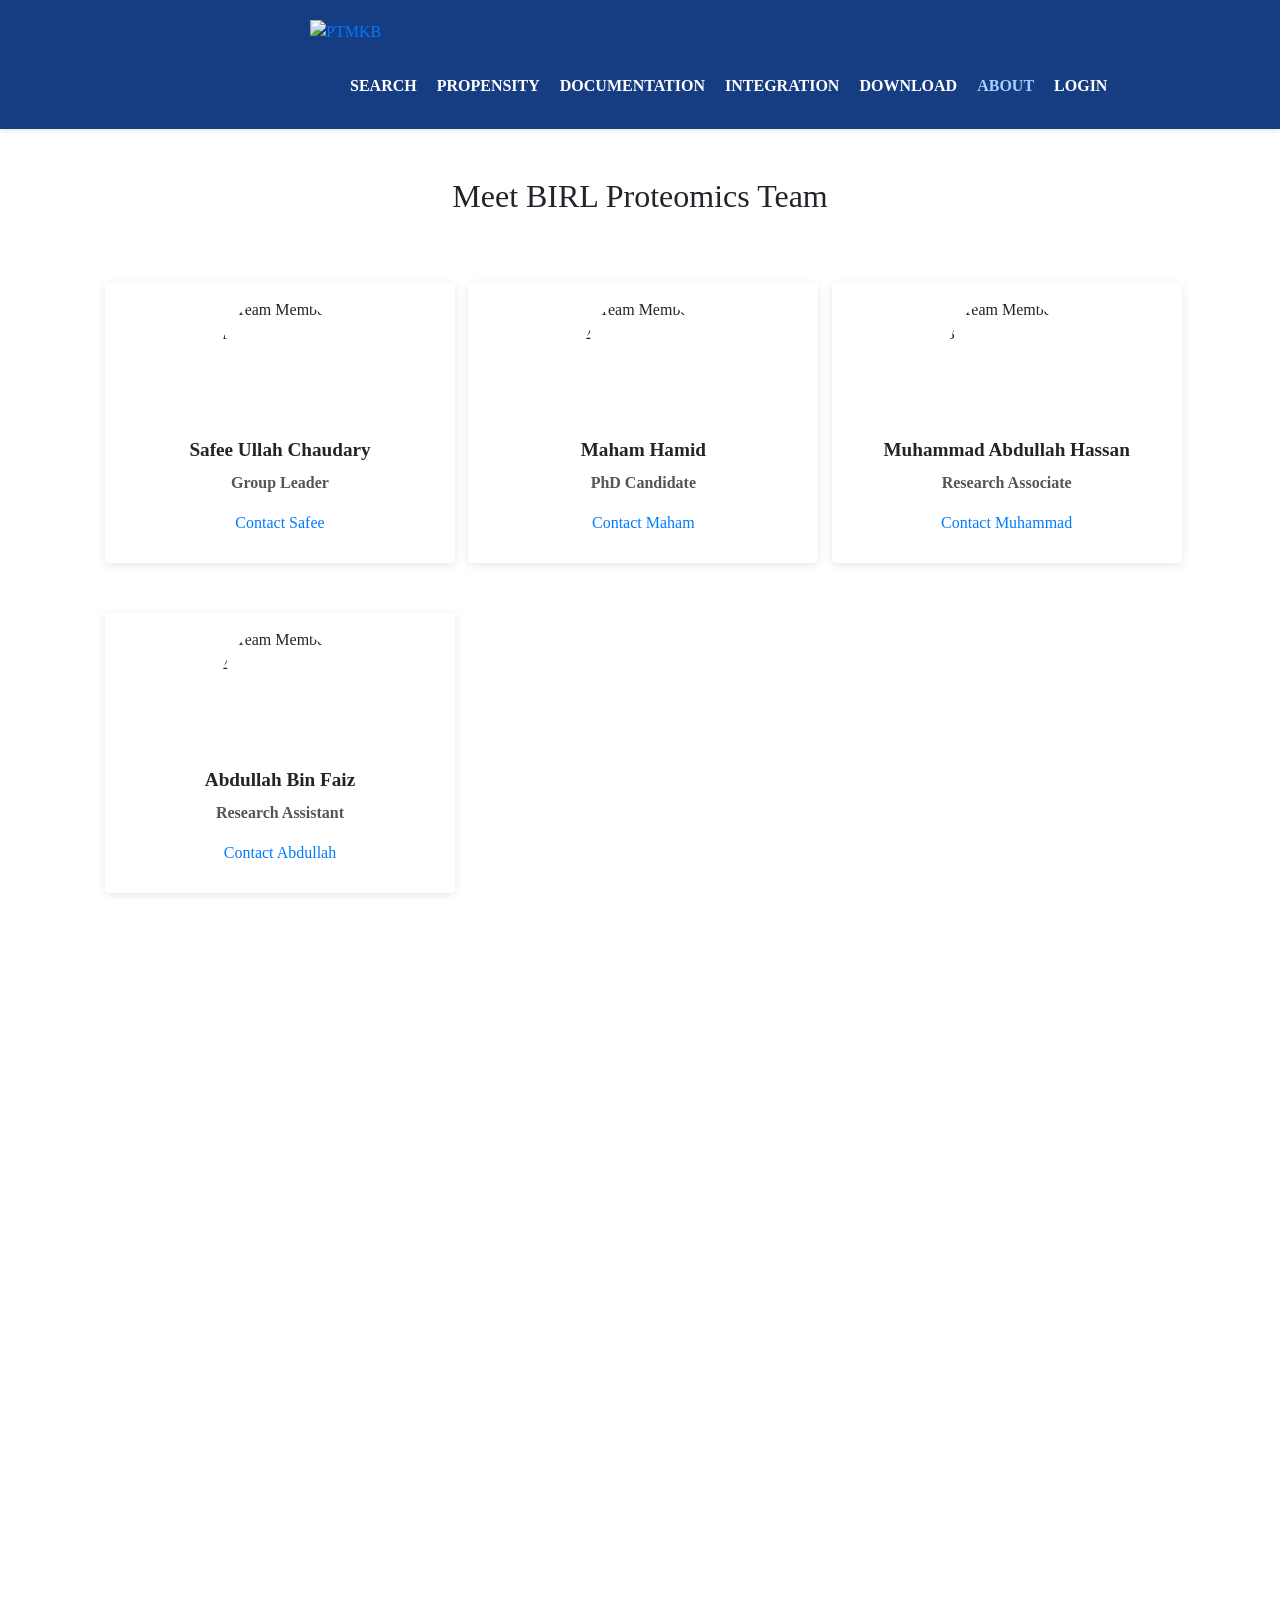
==== server/templates/about.html @ 3d9a2d9b "Final changes made" ====
<!DOCTYPE html>
<html lang="en">

<head>
    <meta charset="UTF-8">
    <meta name="viewport" content="width=device-width, initial-scale=1.0">
    <title>PTMKB - About the Team</title>
    <link rel="stylesheet" href="../static/bootstrap-min.css">
    <script src="https://cdn.jsdelivr.net/npm/marked/marked.min.js"></script>
    <script src="../static/bootstrap-min.js"></script>
    <script src="../static/popper.js" defer></script>
    <script src="../static/toggler.js" defer></script>
    <script src="../static/about.js" defer></script>
    <link rel="stylesheet" href="../static/styles.css">
</head>

<body>
    <nav class="navbar" id="navBar" style="background-color: #163c82;">
        <a href="/">
            <img src="/picture?picture=logo/ptmkb-1-alt3.png" style="width: 150px; padding: 10px 10px;" alt="PTMKB">
        </a>
        <button class="navbar-toggler" onclick="toggleNavbar()">☰</button>
        <ul class="navbar-items">
            <li><a href="/search" class="nav-link"><span class="nav-item-box">Search</span></a></li>
            <li><a href="/propensity" class="nav-link"><span class="nav-item-box">Propensity</span></a></li>
            <li><a href="/documentation" class="nav-link"><span class="nav-item-box">Documentation</span></a></li>
            <li><a href="/integration" class="nav-link"><span class="nav-item-box">Integration</span></a></li>
            <li><a href="/download" class="nav-link"><span class="nav-item-box">Download</span></a></li>
            <li><a href="/about" class="nav-link active"><span class="nav-item-box">About</span></a></li>
        </ul>
    </nav>

    <div class="container my-5">

        <!-- Team Section -->
        <section>
            <h2 class="text-center mb-5">Meet BIRL Proteomics Team</h2>
            <div class="team-container">
                <!-- Team Member 1 -->
                <div class="team-member">
                    <div class="card">
                        <img src="https://lums.edu.pk/sites/default/files/styles/faculty_image/public/faculty_images/00003846.jpg" alt="Team Member 1" class="card-img-top mx-auto">
                        <div class="card-body">
                            <h4>Safee Ullah Chaudary</h4>
                            <p><strong>Group Leader</strong></p><!--  Expertise in computational proteomics, systems biology, and public health.</p> -->
                            <a href="mailto:safeeullah@lums.edu.pk">Contact Safee</a>
                        </div>
                    </div>
                </div>
                
                <div class="team-member">
                    <div class="card">
                        <img src="https://birl.lums.edu.pk/wp-content/uploads/2024/09/Maham_Hamid_404.jpg" alt="Team Member 2" class="card-img-top mx-auto">
                        <div class="card-body">
                            <h4>Maham Hamid</h4>
                            <p><strong>PhD Candidate</strong></p>
                            <a href="mailto:21140021@lums.edu.pk">Contact Maham</a>
                        </div>
                    </div>
                </div>
                
                <div class="team-member">
                    <div class="card">
                        <img src="https://birl.lums.edu.pk/wp-content/uploads/2024/09/thumbnail_Abdullah.jpg" alt="Team Member 3" class="card-img-top mx-auto">
                        <div class="card-body">
                            <h4>Muhammad Abdullah Hassan</h4>
                            <p><strong>Research Associate</strong></p>
                            <a href="mailto:abdullahofficial82@gmail.com">Contact Muhammad</a>
                        </div>
                    </div>
                </div>
                
                <div class="team-member">
                    <div class="card">
                        <img src="https://media.licdn.com/dms/image/v2/D4D03AQFOfnjZ0E8s-Q/profile-displayphoto-shrink_800_800/profile-displayphoto-shrink_800_800/0/1670091814217?e=1752710400&v=beta&t=P4VHJ-WRVMVsbw-X8YDO7-gMkZh8NL6DI91_qU6nPQQ" alt="Team Member 2" class="card-img-top mx-auto">
                        <div class="card-body">
                            <h4>Abdullah Bin Faiz</h4>
                            <p><strong>Research Assistant</strong></p>
                            <a href="mailto:abdullah.faiz.dev@gmail.com">Contact Abdullah</a>
                        </div>
                    </div>
                </div>

            </div>
        </section>
    </div>

    <div class="container my-5">

        <!-- Publications Section -->
        <section>
            <h2 class="text-center mb-5">Publications in Proteomics</h2>
            <ul class="publication-list">
                <!-- Publication 1 -->
                <li class="publication-item">
                    <p><strong>A. A. Shami, M. T. Akhtar*, W. Mumtaz, H. Mukhtar, A. Tahir, S. Shahzad-ul Hussan*, S. U. Chaudhary, B. Muneer, H. Iftikhar, and M. Neophytou</strong>, “<a href="https://doi.org/10.3390/molecules28041763">NMR-based metabolomics: a new paradigm to unravel defense-related metabolites in insect-resistant cotton variety through different multivariate data analysis approaches</a>“, <strong>Molecules</strong>, Jan. 2023. <span class="special-issue">[I.F. 4.93]</span></p>
                </li>
                <!-- Publication 2 -->
                <li class="publication-item">
                    <p><strong>Z. Nasir, A. Sabir, H. M. Salman, M. U. Ashraf, M. F. Khalid, M. B. Khalid, Z. Khalid, A. Tahir, F. Arshad, H. G. Ejaz, S. Ashraf, S. H. Liaqat, H. Khawar, R. Hussain, M. U. Sultan, I. Afzal, S. Hamera, N. Nisar, S. Sikander, and S. U. Chaudhary*</strong>, “<a href="https://doi.org/10.1016/j.eti.2023.103040">Fingerprinting of heavy metal and microbial contamination uncovers the unprecedented scale of water pollution and its implication on human health around transboundary Hudiara drain in South Asia</a>“, <strong>Environmental Technology & Innovation</strong>, Feb. 2023. <span class="special-issue">[I.F. 7.76]</span></p>
                </li>
                <!-- Publication 3 -->
                <li class="publication-item">
                    <p><strong>M. Hamid, M. F. Khalid, S. U. Chaudhary*, and S. Khan*</strong>, “<a href="https://doi.org/10.3390/ijms232112771">The Solvation of the E. coli CheY Phosphorylation Site Mapped by XFMS</a>“, <strong>International Journal of Molecular Sciences</strong>, 23(21), 12771, Oct. 2022. <span class="special-issue">[I.F. 6.2]</span></p>
                    <p style="color:#120aff">* Paper appeared in the “Special Issue” on “Understanding Allosteric Control of Enzymatic and Cellular Activities with Integrated Computational and Experimental Approaches“</p>
                </li>
                <!-- Publication 4 -->
                <li class="publication-item">
                    <p><strong>L. Ajmal, A. Hamid, F. Raza, S. U. Chaudhary, K. Iman, S. Ajmal, H. Younas, R. Khalid, M. Iqbal, R. Tasadduq*</strong>, “<a href="https://doi.org/10.1111/eea.13179">Determination of the repellent activity of trans-anethol and tea tree oil against Aedes aegypti and their interaction with AaegOBP1</a>“, <strong>Entomologia Experimentalis et Applicata</strong>, 7 (170), Apr. 2022. <span class="special-issue">[I.F. 2.42]</span></p>
                </li>
                <!-- Publication 5 -->
                <li class="publication-item">
                    <p><strong>M. T. Akhtar*, M. Samar, A. A. Shami, M. W. Mumtaz, H. Mukhtar, A. Tahir, S. Shahzad-ul-Hussan, S. U. Chaudhary, and U. Kaka*</strong>, “<a href="https://doi.org/10.3390/molecules26154643">1H-NMR-based metabolomics: An integrated approach for the detection of adulteration in chicken, mutton, beef and donkey meats</a>”, <strong>Molecules</strong>, Vol. 26, Issue 15, 4643, Jun. 2021. <span class="special-issue">[I.F. 4.4]</span></p>
                    <p style="color:#120aff">* Paper appeared in the “Special Issue” on “NMR-based Metabolomics“.</p>
                </li>
                <!-- Corrected Publication 6 -->
                <li class="publication-item">
                    <p><strong>M. F. Khalid♰, K. Iman♰, A. Ghafoor♰, M. Saboor, A. Ali, U. Muaz, A. R. Basharat, T. Tahir, M. Abubakar, M. A. Akhter, W. Nabi, W. Vanderbauwhede, F. Ahmad, B. Wajid, S. U. Chaudhary*</strong>, “<a href="https://doi.org/10.1093/nar/gkab368">PERCEPTRON – An open-source GPU-accelerated proteoform identification pipeline for top-down proteomics</a>“, <strong>Nucleic Acids Research</strong>, 49(W1), pp 510-515, May 2021. <span class="special-issue">[I.F. 19.1]</span></p>
                </li>
                <!-- Corrected Publication 7 -->
                <li class="publication-item">
                    <p><strong>M. U. Ashraf♰, H. M. Salman♰, M. F. Khalid, M. H. F. Khan, S. Anwar, S. Afzal, I. Khan, S. U. Chaudhary*</strong>, “<a href="https://doi.org/10.1016/j.biopha.2021.111239">CRISPR-Cas13a Mediated Targeting of Hepatitis C Virus Internal-Ribosomal Entry Site (IRES) as an Effective Antiviral Strategy</a>“, <strong>Biomedicine & Pharmacotherapy</strong>, Vol. 136, No. 111239, Apr. 2021. <span class="special-issue">[I.F. 6.5]</span></p>
                </li>
                <!-- Corrected Publication 8 -->
                <li class="publication-item">
                    <p><strong>M. U. Ashraf♱, K. Iman♱, M. F. Khalid, H. M. Salman, T. Shafi, M. Rafi, N. Javaid, R. Hussain, F. Ahmad, S. Shahzad-ul-Hussan, S. Mirza, M. Shafiq, S. Afzal, M. Idrees, S. Hamera, S. Anwar, R. Qazi, S. A. Qureshi, S. U. Chaudhary*</strong>, “<a href="https://doi.org/10.1002/med.21554">Evolution of Efficacious Pan-Genotypic HCV Therapies</a>“, <strong>Medicinal Research Reviews</strong>, Vol. 39, Issue 3, pp. 1091-1136, May 2019. <span class="special-issue">[I.F. 12.94]</span></p>
                </li>
                <!-- Corrected Publication 9 -->
                <li class="publication-item">
                    <p><strong>A. R. Basharat, K. Iman, Z. Bibi, R. Hussain, H. G. Kabir, A. Shahid, M. Humayun, H. A. Hayat, M. Mustafa, M. Shoaib, Z. Ullah, S. Zarina, S. Ahmed, E. Uddin, S. Hamera,  F. Ahmad, S. U. Chaudhary*</strong>, “<a href="https://doi.org/10.1038/s41598-019-47724-1">SPECTRUM – A MATLAB Toolbox for Identifying Proteins from Top-down Proteomics Data</a>“, <strong>Scientific Reports – Nature</strong>, Vol. 9, No. 11267, Jun. 2019. <span class="special-issue">[I.F. 4.38]</span></p>
                </li>
            </ul>
        </section>
    </div>

    <footer class="footer bg-light py-3" style="padding-top: 20px;">
        <div class="container text-center">
            <p class="mb-0">This website is free and open to all users and there is no login requirement.</p>
            <p class="mb-0">Biomedical Informatics & Engineering Research Laboratory, Lahore University of Management Sciences</p>
            <p class="mb-0">DHA, Lahore, Pakistan</p>
            <p class="mb-0">+92 (42) 3560 8352</p>
            <p class="mb-0" id="footerYear"><a href="http://birl.lums.edu.pk/"></a></p>
        </div>
    </footer>
    <script>
        // Get the current year and set it to the span
        const date = new Date().getFullYear();
        document.getElementById("footerYear").innerHTML = `<a href="http://birl.lums.edu.pk/">© ${date} BIRL</a>`
    </script>
</body>

</html>
---- server/static/styles.css ----
@font-face {
    font-family: monsterrat;
    src: url('/font?font=monsterrat');
}

html, body {
    height: 100%;
    margin: 0;
    overflow-y: scroll;
}

/* Use Flexbox to lay out the body */
body {
    display: flex;
    flex-direction: column;
    min-height: 100vh;
    font-family: monsterrat;
}


/* VIEWING PROTEIN HERE */

.top-right-window {
    width: 250px;
    height: 250px;
    position: fixed;
    overflow: hidden;
}

#bottomAlphaFold {
    position: absolute;
    bottom: 0;
}

/* Style for the canvas element */
.protein-canvas {
    border: 3px solid #333;
    border-radius: 10px;
    box-shadow: 0 0 15px rgba(0, 0, 0, 0.5);
    background-color: #f5f5f5;
    max-width: 100%;
    max-height: 100%;
    display: block;
    margin: auto;
}

/* APPLYING MAIN CONTENT HERE */

/* Main content will take up all the available space between the navbar and footer */
.main-content {
    flex: 1;
    width: 1200px;
}

/* Footer Styles */
.footer {
    background-color: #f8f9fa;
    text-align: center;
    padding: 20px 0;
}

.container {
    width: 100%;
}

.suggestions-box {
    display: none;
    position: absolute;
    top: calc(100% + 5px);
    left: 0;
    width: 100%;
    background: white;
    border: 1px solid #ccc;
    border-radius: 4px;
    max-height: 150px;
    overflow-y: auto;
    z-index: 1000;
}
.suggestion-item {
    padding: 10px;
    cursor: pointer;
}
.suggestion-item:hover {
    background-color: #007bff;
    color: white;
}

.iframe-container {
    display: none;
    text-align: center;
    margin-top: 40px;
    width: 100%;
}

iframe {
    height: 600px;
    border: none;
    border-radius: 8px;
    box-shadow: 0 4px 10px rgba(0, 0, 0, 0.1);
}

#iFrameData {
    text-align: center;
    margin-bottom: 30px;
    font-size: 28px;
    color: #444;
    font-weight: bold;
}

.alert {
    width: 500px;
    max-width: 1050px;
    margin: 0 auto;
    border-radius: 8px;
    box-shadow: 0 2px 5px rgba(0, 0, 0, 0.1)
}

.custom-container {
    margin-top: 20px
}

/* Navbar styling */
.navbar {
    background-color: #f8f9fa;
    box-shadow: 0 2px 5px rgba(0, 0, 0, 0.1);
    padding: 10px 300px;
    display: flex;
    justify-content: space-between;
    align-items: center;
}

.navbar .logo {
    font-size: 24px;
    font-weight: bold;
    color: #333;
}

/* Navbar items container */
.navbar-items {
    display: flex;
    list-style: none;
    margin-top: 15px;
}

.navbar-items li {
    margin-left: 20px;
    margin: 0 auto;
}

.nav-link {
    text-decoration: none;
    color: #ffffff;
    font-weight: 600;
    text-transform: uppercase;
    padding: 5px 10px;
    display: inline-block;
    transition: color 0.3s ease;
    margin: 0 auto;
}

/* Hover and active link styles */
.nav-link:hover {
    color: #85c0ff;
}

.nav-link.active {
    font-weight: bold;
    color: #a8cfff;
}

.nav-link.search {
    font-weight: bold;
    color: #1a81ff;
}

.nav-link.propensity {
    font-weight: bold;
    color: #ff8b17;
}

/* Make navbar responsive */
.navbar-toggler {
    display: none;
}

/*
    This is exclusively for Nav. TABS
*/

.nav-tabs .nav-link.active {
    background-color: #ecf6ff; /* light blue, for example */
    color: #00796b;            /* darker teal text */
    border-color: #e0e8f0 #e0e8f0 #ecf6ff; /* match Bootstrap's border logic */
}

.tab-content > .tab-pane {
    background-color: #ecf6ff;
    border: 1px solid #e0e8f0;
    border-top: none;
    border-radius: 10px;
    border-top-left-radius: 0;
    border-top-right-radius: 0;
    padding: 20px;
    width: 1280px;
    margin: 0 auto;
    margin-top: -16px;
    margin-bottom: 20px;
}

/* Media queries for mobile responsiveness */
@media (max-width: 1079px) {
    .navbar-items {
        display: none;
        width: 100%;
        flex-direction: column;
        text-align: center;
        margin-top: 10px;
    }

    .navbar-items li {
        margin-left: 0;
        margin-bottom: 10px;
    }

    .navbar-toggler {
        display: block;
        background-color: #007bff;
        border: none;
        color: white;
        padding: 10px 15px;
        cursor: pointer;
    }

    .navbar-toggler.active + .navbar-items {
        display: flex;
    }
}

.btn-primary {
    transition: background-color 0.3s;
}

.btn-primary:hover {
    background-color: #004085;
}

.lds-dual-ring {
    color: #297fff;
    margin: auto; 
}
.lds-dual-ring,
.lds-dual-ring:after {
    box-sizing: border-box;
}
.lds-dual-ring {
    display: inline-block;
    width: 80px;
    height: 80px;
}
.lds-dual-ring:after {
    content: " ";
    display: block;
    width: 64px;
    height: 64px;
    margin: 8px;
    border-radius: 50%;
    border: 6.4px solid currentColor;
    border-color: currentColor transparent currentColor transparent;
    animation: lds-dual-ring 1.2s linear infinite;
}
@keyframes lds-dual-ring {
    0% {
        transform: rotate(0deg);
    }
    100% {
        transform: rotate(360deg);
    }
}

/*
    Entering some custom CSS of my own
*/

.landing-page-button {
    color: white;
    background-color: #529fec;
    border: 1px solid rgb(55, 113, 250);
    margin-left: 10px;
    transform: translateY(-5px);
    transition: background-color 0.2s ease, color 0.2s ease, border 0.2s ease;
}

.landing-page-button:hover {
    color: black;
    background-color: #d4e9ff;
    border: 1px solid rgb(114, 156, 255);
}

.index-options {
    color: #d3d3d3;
    background-color: #1870c8;
    padding: 5px;
    border-radius: 4px;
    cursor: pointer;
    margin-left: 5px;
    transition: background-color 0.1s ease, color 0.1s ease;
}

.index-options:hover{
    background-color: #3a92ea;
    color: #ffffff;
    text-decoration: none;
}

.bullet-point {
    font-weight: 700;
    color: #0051a8;
    text-decoration: none;
    transition: color 0.1s linear;
}

.bullet-point:hover {
    color: #186eca;
}

.header-bar {
    position: relative;
    font-size: 32px;
    color: #333;
    font-weight: bold;
    padding-left: 20px; /* Space for the bar */
    margin: 40px 0 20px;
    text-align: left;
}

.header-bar::before {
    content: "";
    position: absolute;
    left: 0;
    top: 0;
    height: 100%;
    width: 6px;
    background-color: #1d5cf0;
    border-radius: 2px;
    transition: background-color 0.3s ease;
}

.section-lead-major {
    position: relative;
    font-size: 26px !important;
    color: #2a2a2a;
    font-weight: 700;
    padding-left: 20px;
    margin: 40px 0 20px;
    text-align: justify;
    background-color: transparent;
    line-height: 1.6;
}

.section-lead-minor {
    position: relative;
    font-size: 20px !important;
    color: #2a2a2a;
    font-weight: 400;
    padding-left: 20px;
    margin: 40px 0 20px;
    text-align: justify;
    background-color: transparent;
    line-height: 1.6;
}

.header-bar:hover::before {
    background-color: #719cff;
}

/*
    Entering for the landing page image
*/

.background-wrapper {
    position: relative;
    background-color: rgba(105, 164, 253, 0.52); /* Background color */
    width: 100%;
    padding: 120px 0;
    text-align: center;
    overflow: hidden;
}

.background-wrapper-2 {
    position: relative;
    width: 60%;
    margin: 0 auto;
    padding-bottom: 140px;
    border-radius: 5px;
    text-align: center;
    overflow: hidden;
}

.background-image {
    position: absolute;
    top: 0;
    left: 0;
    width: 100%;
    height: 100%;
    background: url('/picture?picture=icons/haemoglobin.png') center/contain no-repeat;
    opacity: 0.1; /* Image opacity */
    z-index: 1;
}
.content-layer {
    position: relative;
    z-index: 2;
}

.feature-stack {
    display: flex;
    flex-direction: column;
    gap: 20px;
    width: 100%;
    max-width: 1000px;
    margin: 0 auto;
}

.feature-bar-link {
    text-decoration: none;
    color: inherit;
    display: block;
}

.feature-bar {
    display: flex;
    align-items: center;
    background-color: #d8ecff;
    border-radius: 6px;
    padding: 20px;
    box-shadow: 0 2px 5px rgba(0, 0, 0, 0.05);
    transition: background-color 0.3s ease;
    width: 100%;
    text-decoration: none;
}

.feature-bar:hover {
    background-color: #bee0ff;
    text-decoration: none;
}

.feature-bar-icon {
    width: 50px;
    height: 50px;
    flex-shrink: 0;
    margin-right: 20px;
}

.feature-bar-text {
    font-family: 'Montserrat', sans-serif;
    font-size: 16px;
    color: #333;
    line-height: 1.5;
    text-align: center;
    width: 100%;
}

.feature-bar-text:hover {
    text-decoration: none;
}

/*
    Going to use this to display general protein information here
*/

/* Specific styles for the custom table container */
.protein-info-container {
    background-color: #e5e5e5;
    padding: 30px;
    border-radius: 10px;
    box-shadow: 0 4px 12px rgba(0, 0, 0, 0.1);
    max-width: 1280px;
    margin: 0 auto;
    overflow-x: auto;
    position: relative;
}

/* New window styling for the top-right corner */
.protein-info-container .top-right-window {
    position: absolute;
    top: 20px;
    right: 20px;
    background-color: #fff;
    padding: 15px;
    border-radius: 8px;
    box-shadow: 0 2px 10px rgba(0, 0, 0, 0.1);
    width: 300px;
    max-height: 300px;
    overflow-y: auto;
    z-index: 10;
}

/* Style for the disclaimer (customized to sit below 3DStructureInfo) */
.disclaimer-text {
    text-align: center;
    font-size: 16px;
    color: rgba(0, 0, 0, 0.7);
}

/* Table Styling - Scoped to the protein-info-container */
.protein-info-container .table {
    table-layout: fixed;
    width: 100%;
    border-collapse: collapse;
    background-color: #fff;
    box-shadow: 0 2px 6px rgba(0, 0, 0, 0.1);
    border-radius: 10px;
}

/* Header Styling */
.protein-info-container .table th {
    background-color: #007bff;
    color: #fff;
    padding: 12px 16px;
    font-size: 16px;
    text-align: left;
    font-weight: bold;
    border-bottom: 2px solid #0066cc;
    text-transform: uppercase;
}

/* Table Cell Styling */
.protein-info-container .table th, .protein-info-container .table td {
    padding: 12px 16px;
    border: 1px solid #e0e0e0;
    font-size: 14px;
    color: #333;
    line-height: 1.6;
    transition: background-color 0.3s ease, transform 0.2s ease, box-shadow 0.3s ease;
}

/* Default cell background (light blue-ish) */
.protein-info-container .table td {
    background-color: #e3f2fd;
    color: #333;
    word-wrap: break-word;
    overflow-wrap: break-word;
    white-space: normal;
    text-align: left;
    white-space: pre-wrap;
}

/* Key Column */
.protein-info-container .table td.key {
    width: 200px;
    text-align: center;
    color: #444;
    border-right: 2px solid #ddd;
    background-color: #f7f7f7;
    font-weight: 700;
}

.protein-info-container .table td.value:hover {
    background-color: #b0bec5;
    color: #333;
    transform: none;
}

/* Focus State for Table Cells */
.protein-info-container .table td:focus, .protein-info-container .table th:focus {
    outline: 2px solid #007bff;
    background-color: #e1f4fd;
}

/* Alternating Row Backgrounds */
.protein-info-container .table tr:nth-child(even) {
    background-color: #f9f9f9;
}

.protein-info-container .table tr:nth-child(odd) {
    background-color: #ffffff;
}

/* Responsive Table - Stack cells vertically on smaller screens */
@media screen and (max-width: 1079px) {
    .protein-info-container .table th, .protein-info-container .table td {
        display: block;
        width: 100%;
        text-align: left;
        margin-bottom: 10px;
    }

    .protein-info-container .table td.key {
        background-color: #f7f7f7;
        font-weight: 700;
    }

    .protein-info-container .table td.value {
        margin-left: 20px; /* Add some left margin for better readability */
    }

    .top-right-window {
        visibility: hidden;
    }

    .top-right-window-disclaimer {
        visibility: hidden;
    }
}


/* PROTEIN SEQUENCE PTM STATISTICS HERE */
/* Main container styles for protein stats */
.protein-statistics-container {
    background-color: #e5e5e5;
    padding: 30px;
    border-radius: 10px;
    box-shadow: 0 4px 12px rgba(0, 0, 0, 0.1);
    max-width: 1280px;
    margin: 0 auto;
    overflow-x: auto;
    margin-bottom: 20px;
}

/*
    INCLUDING THIS HERE EXCLUSIVELY FOR STATISTICS TABLE
*/

#ptmTableSummary table {
    font-family: 'Segoe UI', Tahoma, Geneva, Verdana, sans-serif;
    background-color: rgb(148, 148, 148);
    border-radius: 8px;
    overflow: hidden;
    margin-top: 20px;
    box-shadow: 0 0 12px rgba(0, 0, 0, 0.08);
    border: solid 1px black;
}

#ptmTableSummary th,
#ptmTableSummary td {
    border: 1px solid #4c4c4c;
    padding: 12px 16px;
    text-align: center;
    vertical-align: middle;
}

#ptmTableSummary thead th {
    background-color: #3f51b5;
    color: rgb(0, 0, 0);
    font-weight: 600;
    position: sticky;
    top: 0;
    z-index: 1;
}

#ptmTableSummary tbody tr:hover {
    background-color: #4c4c4c;
}

#ptmTableSummary td {
    background-color: rgb(186, 226, 254);
    transition: background 0.2s ease-in-out;
}

#ptmTableSummary td:hover {
    background-color: #4c4c4c;
    cursor: pointer;
}

/* Heading */
.protein-statistics-container h1 {
    text-align: center;
    margin-bottom: 30px;
    font-size: 28px;
    color: #444;
    font-weight: bold;
}

/* Flexbox for rows */
.row {
    display: flex;
    flex-wrap: wrap;
    justify-content: space-between;
    gap: 20px;
}

/* Column styles */
.col {
    flex: 1 1 calc(33% - 20px);
    min-width: 250px;
    box-sizing: border-box;
}

/* Stat box styles */
.stat-box {
    background-color: #fff;
    border-radius: 10px;
    box-shadow: 0 4px 10px rgba(0, 0, 0, 0.1);
    padding: 20px;
    text-align: center;
    transition: transform 0.3s ease, box-shadow 0.3s ease;
}

/* Hover effect for stat boxes */
.stat-box:hover {
    transform: translateY(-10px);
    box-shadow: 0 10px 15px rgba(0, 0, 0, 0.2);
}

/* Icons */
.stat-box i {
    margin-bottom: 10px;
    color: #007bff;
}

/* Links within the stat box */
.stat-box a {
    text-decoration: none;
    color: inherit;
}

/* Stat title */
.stat-box h3 {
    font-size: 2rem;
    margin: 10px 0;
    color: #555;
}

/* Stat description */
.stat-box p {
    font-size: 1rem;
    color: #777;
}

/* Colors for different stat boxes */
.info {
    background-color: #e3f2fd;
    border-left: 5px solid #1e88e5;
}

.success {
    background-color: #e8f5e9;
    border-left: 5px solid #43a047;
}

.warning {
    background-color: #fff3e0;
    border-left: 5px solid #ff9800;
}

/* General hover effect for stat-boxes */
.stat-box:hover {
    background-color: #f5f5f5;
}

/* Focus state */
.stat-box a:focus {
    outline: 2px solid #007bff;
}

/* Responsive design for smaller screens */
@media (max-width: 768px) {
    .col {
        flex: 1 1 100%;
    }
}



@font-face {
    font-family: 'perfectDOSVGA';
    src: url('../data/fonts/perfect_dos_vga.ttf') format('truetype'),
        url('../data/fonts/perfect_dos_vga.woff') format('woff'),
        url('../data/fonts/perfect_dos_vga.woff2') format('woff2');
}


/* DISPLAYING THE PROTEIN SEQUENCE HERE */

.protein-sequence-container {
    background-color: #e5e5e5;
    padding: 10px;
    border-radius: 10px;
    box-shadow: 0 4px 12px rgba(0, 0, 0, 0.1);
    max-width: 1280px;
    margin: 0 auto;
    overflow-x: auto;
}

/* Container for sequence blocks */
#sequenceDisplayer {
    display: inline-block;
    flex-wrap: wrap;
    gap: 20px;
    padding: 30px;
    margin-top: 10px;
    margin-bottom: 10px;
    background: #f3f3f3; 
    border-radius: 12px;
    box-shadow: 0px 4px 15px rgba(0, 0, 0, 0.1); 
    overflow: hidden;
    flex-grow: 1;
    width: 95%;
    box-sizing: border-box;
    justify-items: left;
    justify-content: left;
    margin: 0 auto;
}

/* Each individual block of sequence */
.sequence-block {
    padding-top: 12px;
    font-size: 20px;
    font-weight: 600;
    font-family: 'Courier New', Courier, monospace;
    position: relative;
    transition: all 0.3s ease;
    display: inline-block;
    width: 150px;
    box-sizing: border-box;
    overflow: hidden;
    white-space: nowrap;
}

/* Styling for the sequence chunk */
.sequence-text {
    position: relative;
    display: inline-block;
    white-space: nowrap;
    font-weight: 400;
    text-align: center;
    color: #333;
    overflow: hidden;
    text-overflow: ellipsis;
    max-width: 100%;
    pointer-events: none;
    /* user-select: none; */
}

/* Styling for the block number */
.block-number {
    font-size: 12px;
    font-weight: bold;
    background-color: rgba(0, 0, 0, 0.1);
    padding: -2px 5px;
    border-radius: 3px;
    margin-left: 10px;
    user-select: none;
    pointer-events: none;
    position: absolute;
    top: 0; /* Align to the top */
    right: 0; /* Center horizontally */
    transform: translateX(-48%)
}

/* Prevent text overflow issues */
.sequence-text span {
    display: inline-block;
    max-width: 100%;
    text-overflow: ellipsis;
    overflow: hidden;
}

/* Container for the UniProt sequence information */
.uniprot-sequence-info {
    background-color: #f9f9f9;
    padding: 15px;
    border-radius: 8px;
    box-shadow: 0 2px 6px rgba(0, 0, 0, 0.1);
    font-family: Arial, sans-serif;
    width: 100%;
    max-width: 500px;
    margin: 20px auto;
}

/* Each information row with label and value */
.uniprot-sequence-info .info-row {
    display: flex;
    align-items: center;
    margin-bottom: 10px;
}

/* Label styling */
.uniprot-sequence-info .info-row .label {
    font-weight: bold;
    color: #333;
    flex: 1;
    text-align: left;
}

/* Value styling */
.uniprot-sequence-info .info-row .value {
    font-weight: 500;
    color: #2c3e50;
    padding-left: 8px;
}

/* Separator line */
.uniprot-sequence-info .info-row::before {
    content: '|';
    color: #aaa;
    margin-right: 8px;
    font-size: 18px;
}

/* Styling for each key-value pair to keep space */
.uniprot-sequence-info .info-row:last-child {
    margin-bottom: 0;
}

/* Responsiveness: Stack sequence blocks on smaller screens */
@media screen and (max-width: 768px) {
    #sequenceDisplayer {
        padding: 15px;
    }

    .sequence-block {
        width: 150px;
        margin-bottom: 10px;
    }

    .sequence-text {
        font-size: 16px;
    }

    .block-number {
        font-size: 10px;
    }
}

.details-panel {
    padding: 20px;
    background-color: linear-gradient(135deg, #f4f4f9 0%, #e0e0e0 100%); 
    border: 1px solid #ddd;
    border-radius: 10px;
    box-shadow: 0 4px 12px rgba(0, 0, 0, 0.1);
    margin-bottom: 40px;
    max-width: 90%;
    margin: 0 auto;
    overflow: hidden;
    position: relative;
    font-family: 'Arial', sans-serif;
}

.details-panel h2 {
    font-size: 20px;
    color: #007bff;
    font-weight: 600;
    margin-bottom: 15px;
}

.details-panel .localized-sequence {
    font-family: 'Courier New', Courier, monospace;
    max-width: 450px;
    margin: 0 auto;
    font-size: 24px;
    line-height: 1.8;
    color: #333;
    white-space: pre-wrap;
    word-wrap: break-word;
    background-color: #f4f7fa;
    border-radius: 8px;
    padding: 15px;
    border: 1px solid #e0e0e0;
    box-shadow: 0 2px 6px rgba(0, 0, 0, 0.1);
}

/* Styling for bold PTMs */
.details-panel .localized-sequence strong {
    font-weight: 700;
    color: #e64a19;
}

/* Highlighting the clicked residue */
.details-panel .localized-sequence span.clicked-residue {
    font-size: 20px;
    color: #fff;
    background-color: #007bff;
    border-radius: 50%;
    padding: 5px 8px;
    box-shadow: 0 4px 10px rgba(0, 0, 0, 0.1);
}

/* Add some space between the localized sequence and PTM info */
.details-panel .ptm-info {
    margin-top: 20px;
    font-size: 14px;
    color: #555;
}

/* Panel focus state */
.details-panel:focus {
    outline: 3px solid #007bff;
}

/* Smooth transitions for hover and focus effects */
.details-panel .localized-sequence span:hover {
    background-color: #f5f5f5;
    transition: background-color 0.3s ease;
}

/* Modify the styling for the PTM details container to prevent overflow */
.details-panel .additional-ptm-details {
    margin-top: 20px;
    padding: 15px;
    background-color: #f9f9f9;
    border-radius: 8px;
    border: 1px solid #ddd;
    box-shadow: 0 2px 6px rgba(0, 0, 0, 0.1);
    word-wrap: break-word;
    white-space: normal;
}

/* Modify the PTM entry to manage link overflow */
.details-panel .ptm-entry {
    padding: 15px;
    margin-bottom: 15px;
    background-color: #f4f7fa;
    border: 1px solid #e0e0e0;
    border-radius: 8px;
    box-shadow: 0 2px 6px rgba(0, 0, 0, 0.1);
    overflow-wrap: break-word;
    word-wrap: break-word;
}

/* Style for PTM Type label and content */
.details-panel .ptm-entry p strong {
    font-weight: bold;
    color: #007bff;
}

/* Ensure links are nicely separated and can wrap into the next line */
.details-panel .ptm-entry p {
    margin: 5px 0;
    color: #333;
    font-size: 14px;
    word-wrap: break-word;
}

/* Style for evidence identifiers (links) */
.details-panel .ptm-entry p a {
    color: #007bff;
    text-decoration: none;
    display: inline-block;
    margin-right: 10px;
    max-width: 100%;
    word-wrap: break-word;
    overflow-wrap: break-word;
}

/* Hover effect for evidence links */
.details-panel .ptm-entry p a:hover {
    text-decoration: underline;
    color: #0056b3;
}

/* Optional: Add a hover effect for the PTM entries */
.details-panel .ptm-entry:hover {
    background-color: #f1f1f1;
    cursor: default;
}

.details-panel .ptm-scores {
    background-color: #b4b4b4;
    
    border-radius: 4px;
    border: #2c3e50;
    cursor: default;
    max-width: 500px;
    margin: 0 auto;
}

#chunkDetails {
    font-size: 14px;
    line-height: 1.5;
    white-space: pre-wrap;
}

.highlightable-text {
    cursor: default; 
    font-size: inherit;
    user-select: none;
    display: inline-block;
    position: relative;
}

/* General highlighted class for styling */
.highlighted {
    background-color: #f1c40f;
    font-weight: 1000;
    color: #2c3e50;
    border-radius: 4px;
    cursor: pointer;
    transition: transform 0.2s ease, box-shadow 0.2s ease;
    pointer-events: visible;
    line-height: 1;
    margin-bottom: 5px;
}

/* Hover effect on highlighted text */
.highlighted:hover {
    color: #ffffff;
    box-shadow: 0 0 8px rgba(0, 0, 0, 0.3);
}

.custom-tooltip {
    background-color: #333;
    text-align: center;
    color: white;
    padding: 5px;
    font-size: 12px;
    border-radius: 3px;
    position: absolute;
    z-index: 10;
    white-space: nowrap;
    pointer-events: none;
    opacity: 0.8;
}

/* When the tooltip becomes visible */
.custom-tooltip.visible {
    opacity: 1;
    transform: translateY(0);
}

.tooltip:hover {
    display:block;
}

.highlightable-text:hover .tooltip {
    visibility: visible;
    opacity: 1;
}

.tooltip {
    visibility: hidden;
    width: 120px;
    background-color: black;
    color: #fff;
    text-align: center;
    border-radius: 5px;
    padding: 5px;
    position: absolute;
    z-index: 1;
    bottom: 100%;
    left: 50%;
    transform: translateX(-50%);
    opacity: 0;
    transition: opacity 0.3s;
}

.overlay-line {
    position: absolute;
    top: 0;
    left: 50%;
    margin-left: 1px;
    width: 10px;
    height: 100%;
    background-color: #ccc;
    transform: translateX(-50%);
    pointer-events: none;
}


/* THIS IS FOR FILTERING PTM STUFF */

/* Styling for each checkbox list item */
.checkbox-container li {
    display: inline-flex;
    align-items: center;
    margin-right: 10px;
    font-size: 14px;
    padding: 0;
    position: relative;
    user-select: none;
}

/* Hide the checkbox input but keep it functional */
.checkbox-container input[type="checkbox"] {
    width: 0;
    height: 0;
    margin: 0;
    opacity: 0;
    position: absolute;
    pointer-events: none;
}

/* Styling for the labels associated with checkboxes */
.checkbox-container input[type="checkbox"] + label {
    display: inline-flex;
    align-items: center;
    cursor: pointer;
    color: #333;
    background-color: #fff;
    padding: 0 10px;
    font-size: 14px;
    border-radius: 5px;
    transition: background-color 0.3s ease, border-color 0.3s ease;
    box-shadow: 0px 4px 8px rgba(0, 0, 0, 0.05);
    min-height: 16px;
}

/* Hover and checked states for the labels */
.checkbox-container input[type="checkbox"]:not(:checked) + label:hover,
.checkbox-container input[type="checkbox"]:checked + label {
    border-color: #007bff;
    background-color: #f1f1f1;
    color: #007bff;
}

/* Hover effect when checked */
.checkbox-container input[type="checkbox"]:checked + label:hover {
    background-color: #0056b3;
    border-color: #0056b3;
}

/* Styling to ensure the label behaves like a clickable checkbox */
.checkbox-container input[type="checkbox"]:checked + label {
    background-color: #007bff;
    color: white;
    border-color: #007bff;
}

/* Styling for collapsible sections (if needed) */
.accordion {
    background-color: #444;
    color: white;
    cursor: pointer;
    padding: 10px;
    width: 100%;
    text-align: center;
    border: none;
    outline: none;
    font-size: 15px;
    display: flex;
    justify-content: space-between;
    margin-bottom: 5px;
}

.panel {
    display: none;
    padding: 0 18px;
    background-color: #f1f1f1;
    margin-bottom: 10px;
}

.plus {
    font-size: 18px;
}

.accordion:hover {
    background-color: #555;
}

/* Styling for the search box */
#searchBox {
    width: 100%;
    max-width: 350px;
    padding: 12px 20px;
    margin: 0;
    border: 2px solid #ccc;
    border-radius: 8px;
    font-size: 16px;
    box-sizing: border-box;
    display: block;
    background-color: #f9f9f9;
    transition: all 0.3s ease;
}

/* Adjust hover for search box */
#searchBox:hover {
    border-color: #007bff;
}

/* Focus state for the search box */
#searchBox:focus {
    border-color: #007bff;
    outline: none;
    background-color: #fff;
}

/* PTM TABLE OVERVIEW STUFF */
.protein-ptm-overview {
    margin: 20px;
    font-family: Arial, sans-serif;
    font-size: 14px;
}

.protein-ptm-overview__table-wrapper {
    width: 100%;
    height: 600px;
    overflow-x: auto;
}

.protein-ptm-overview__table {
    width: 100%;
    border-collapse: collapse;
    text-align: center;
}

.protein-ptm-overview__table th,
.protein-ptm-overview__table td {
    padding: 8px;
    border: 1px solid #ccc;
}

.protein-ptm-overview__table th {
    background-color: #f2f2f2;
    font-weight: bold;
}

.protein-ptm-overview__table td a {
    color: #007bff;
    text-decoration: none;
}

.protein-ptm-overview__table td a:hover {
    text-decoration: underline;
}

/* EFFECTS FOR ADDITIONAL BUTTONS */
/* General Button Styling */
.additional-button {
    padding: 10px 20px;
    margin: 5px;
    font-size: 16px;
    font-weight: 500;
    border-radius: 8px;
    border: 2px solid transparent;
    background-color: #e3f2fd;
    color: black;
    cursor: pointer;
    transition: all 0.3s ease;
    display: inline-block;
    text-align: center;
    box-shadow: 0 4px 6px rgba(0, 0, 0, 0.1);
}

/* Button Hover Effect */
.additional-button:hover {
    background-color: #c2e3fa;
    box-shadow: 0 6px 12px rgba(0, 0, 0, 0.2);
}

/* Button Focus Effect */
.additional-button:focus {
    outline: none;
    box-shadow: 0 0 10px #b8e2ff;
}

/* Button Active Effect (when clicked) */
.additional-button:active {
    
    box-shadow: 0 2px 4px rgba(0, 0, 0, 0.15);
}

/*
    DOUBLE STRUCTURE DISPLAY - USE THIS IN CONJUNCTION WITH MDTRAJ
*/

/* Container for the two PDB structures */
#pdbStructures {
    display: flex;
    justify-content: center;
    align-items: center;
    gap: 20px;
    width: 100%;
    max-width: 100%;
}

#afMajor, #rcsbMajor {
    width: 100%;
    height: 100%;
    align-content: center;
    vertical-align: top;
}

/* Set the size of each PDB viewer */
#afPdbStructure, #rcsbPdbStructure {
    vertical-align: top;
    margin: 0 auto;
    border: 2px solid #000000;
    border-radius: 0px;
    width: 500px;
    height: 500px;
    position: relative;
    overflow: hidden;
}

/*
    USE THIS FOR PROPENSITY TABLES
*/

.PropensityTable {
    width: 100%;
    max-width: 1000px;
    margin: 0px auto;
    margin-top: -10px;
    margin-bottom: 20px;
    border-collapse: collapse;
    background-color: #f8f9fa;
    box-shadow: 0 4px 12px rgba(0, 0, 0, 0.1);
    border-radius: 8px;
    font-family: 'Arial', sans-serif;
    table-layout: fixed;
}

.PropensityTable th {
    padding: 12px 15px;
    text-align: center;
    color: #495057;
    font-size: 1.2rem;
    border-bottom: 2px solid #dee2e6;
}

.PropensityTable td {
    padding: 12px 15px;
    border: 1px solid #dee2e6;
}

.PropensityTable-row {
    border-bottom: 1px solid #ddd;
}

.PropensityTable-key {
    background-color: #f1f3f5;
    color: #212529;
    font-weight: 600;
    text-align: left;
    border-right: 1px solid #dee2e6;
    max-width: 200px;
    word-wrap: break-word;
}

.PropensityTable-value {
    background-color: #ffffff;
    color: #495057;
    text-align: center;
    border-right: 1px solid #dee2e6;
    max-width: 250px;
    word-wrap: break-word;
}

.PropensityTable-notes {
    background-color: #ffffff;
    color: #495057;
    text-align: left;
    max-width: 500px;
    word-wrap: break-word;
}

.PropensityTable-row:hover {
    background-color: #f1f3f5;
}

.PropensityTable-notes math {
    font-size: 1rem;
    line-height: 1.6;
}

@media (max-width: 1079px) {
    .PropensityTable {
        width: 100%;
        padding: 0 10px;
    }

    .PropensityTable-key,
    .PropensityTable-value,
    .PropensityTable-notes {
        padding: 10px 8px;
    }

    .PropensityTable th {
        font-size: 1rem;
        padding: 10px 12px;
    }
}

/*
    AND DISPLAYING THE VECTOR ITSELF
*/

#ptmVector {
    margin-left: auto;
    margin-right: auto;
    padding: 40px;
    max-width: 1000px;
    width: 100%;
    display: block;
}

#dataVector {
    width: 100%;
    border-collapse: collapse;
    text-align: center;
    margin-left: auto;
    margin-right: auto;
}

#dataVector th, #dataVector td {
    padding: 2px 4px;
    border: 1px solid #ddd;
    text-align: center;
    vertical-align: middle;
}

#dataVector th {
    background-color: #A0C4FF;
    font-size: 1rem;
    font-weight: 600;
    color: #495057;
}

#dataVector td {
    background-color: #ffffff;
    font-size: 1rem;
    color: #495057;
}

#dataVector td:hover {
    background-color: #f1f3f5;
    cursor: pointer;
}

#dataVector td[style*="background-color: rgb(242, 201, 152)"] {
    background-color: #F2C99A;
    font-weight: bold;
}

#vectorHead {
    background-color: #A0C4FF;
    color: white;
}

@media (max-width: 1079px) {
    #dataVector {
        width: 100%;
        font-size: 0.9rem;
    }

    #dataVector th, #dataVector td {
        padding: 8px 15px;
    }
}

/*
    PAGE-EXCLUSIVE STUFF
*/

#markdown {
    background-color: #f9f9f9;
    border: 1px solid #ddd;
    border-radius: 8px;
    padding: 20px;
    margin: 20px auto;
    max-width: 1280px;
    box-shadow: 0 2px 10px rgba(0, 0, 0, 0.1);
    font-family: Arial, sans-serif;
    line-height: 1.6;
    width: 70%;
}

#swagger-ui {
    margin: 20px;
    padding: 20px;
    border: 1px solid #ccc;
    background-color: #f4f4f4;
}

/* DOWNLOADS PAGE */

.custom-download {
    background-color: #f8f9fa;
    font-family: Arial, sans-serif;
    padding: 20px;
    border-radius: 10px;
    box-shadow: 0 2px 10px rgba(0, 0, 0, 0.1);
    max-width: 600px;
    margin: auto;
}

.custom-download h2 {
    color: #343a40;
    text-align: center;
    margin-bottom: 20px;
}

.custom-download .form-label {
    font-weight: bold;
    margin-bottom: 10px;
    color: #495057;
}

.custom-download .form-select {
    border: 2px solid #007bff;
    border-radius: 5px;
    padding: 10px;
    transition: border-color 0.3s;
}

.custom-download .form-select:focus {
    border-color: #0056b3;
    box-shadow: 0 0 5px rgba(0, 123, 255, 0.5);
}
/* 
.custom-download #downloadButton {
    width: 100%;
    margin-top: 20px;
    background-color: #007bff;
    border: none;
    border-radius: 5px;
    padding: 10px;
    color: white;
    font-weight: bold;
    transition: background-color 0.3s, transform 0.2s;
}

.custom-download #downloadButton:hover {
    background-color: #0056b3;
    transform: translateY(-2px);
} */

/* ABOUT PAGE */

.team-member {
    margin-bottom: 30px;
}

.team-member img {
    border-radius: 50%;
    width: 120px;
    height: 120px;
    object-fit: cover;
    margin-top: 15px;
}

.team-member .card {
    width: 350px;
    height: 280px;
    border: none;
    box-shadow: 0 2px 10px rgba(0, 0, 0, 0.1);
}

.team-member .card-body {
    text-align: center;
}

.team-member h4 {
    font-size: 1.2rem;
    font-weight: bold;
    margin-bottom: 10px;
}

.team-member p {
    font-size: 1rem;
    color: #555;
}

.team-member a {
    font-size: 1rem;
    color: #007bff;
    text-decoration: none;
}

.team-member a:hover {
    text-decoration: underline;
}

.team-container {
    display: grid;
    grid-template-columns: repeat(auto-fill, minmax(300px, 1fr));
    gap: 20px;
    padding: 20px;
}

.publication-list {
    list-style-type: none;
    padding: 0;
}

.publication-item {
    background-color: #ffffff;
    padding: 15px;
    margin: 10px 0;
    border-radius: 8px;
    box-shadow: 0 2px 4px rgba(0, 0, 0, 0.1);
}

.publication-item p {
    margin: 5px 0;
    color: #555;
}

.publication-item strong {
    color: #333;
}

.publication-item .special-issue {
    color: #2d6a4f;
    font-style: italic;
}

.pub-number {
    font-weight: bold;
    font-size: 1.2rem;
}

.question-mark {
    color:#fff;
    background-color:#0077ff;
    width:16px;
    height:16px;
    display:inline-block;
    border-radius:100%;
    font-size:10px;
    text-align:center;
    text-decoration:none;
    -webkit-box-shadow: inset -1px -1px 1px 0px rgba(0,0,0,0.25);
    -moz-box-shadow: inset -1px -1px 1px 0px rgba(0,0,0,0.25);
    box-shadow: inset -1px -1px 1px 0px rgba(0,0,0,0.25);
}

/* FOR CONTENTEDITABLE INPUT */

[contenteditable=true]:empty:before {
    content: attr(placeholder);
    pointer-events: none;
    color: #999;
    display: block;
}
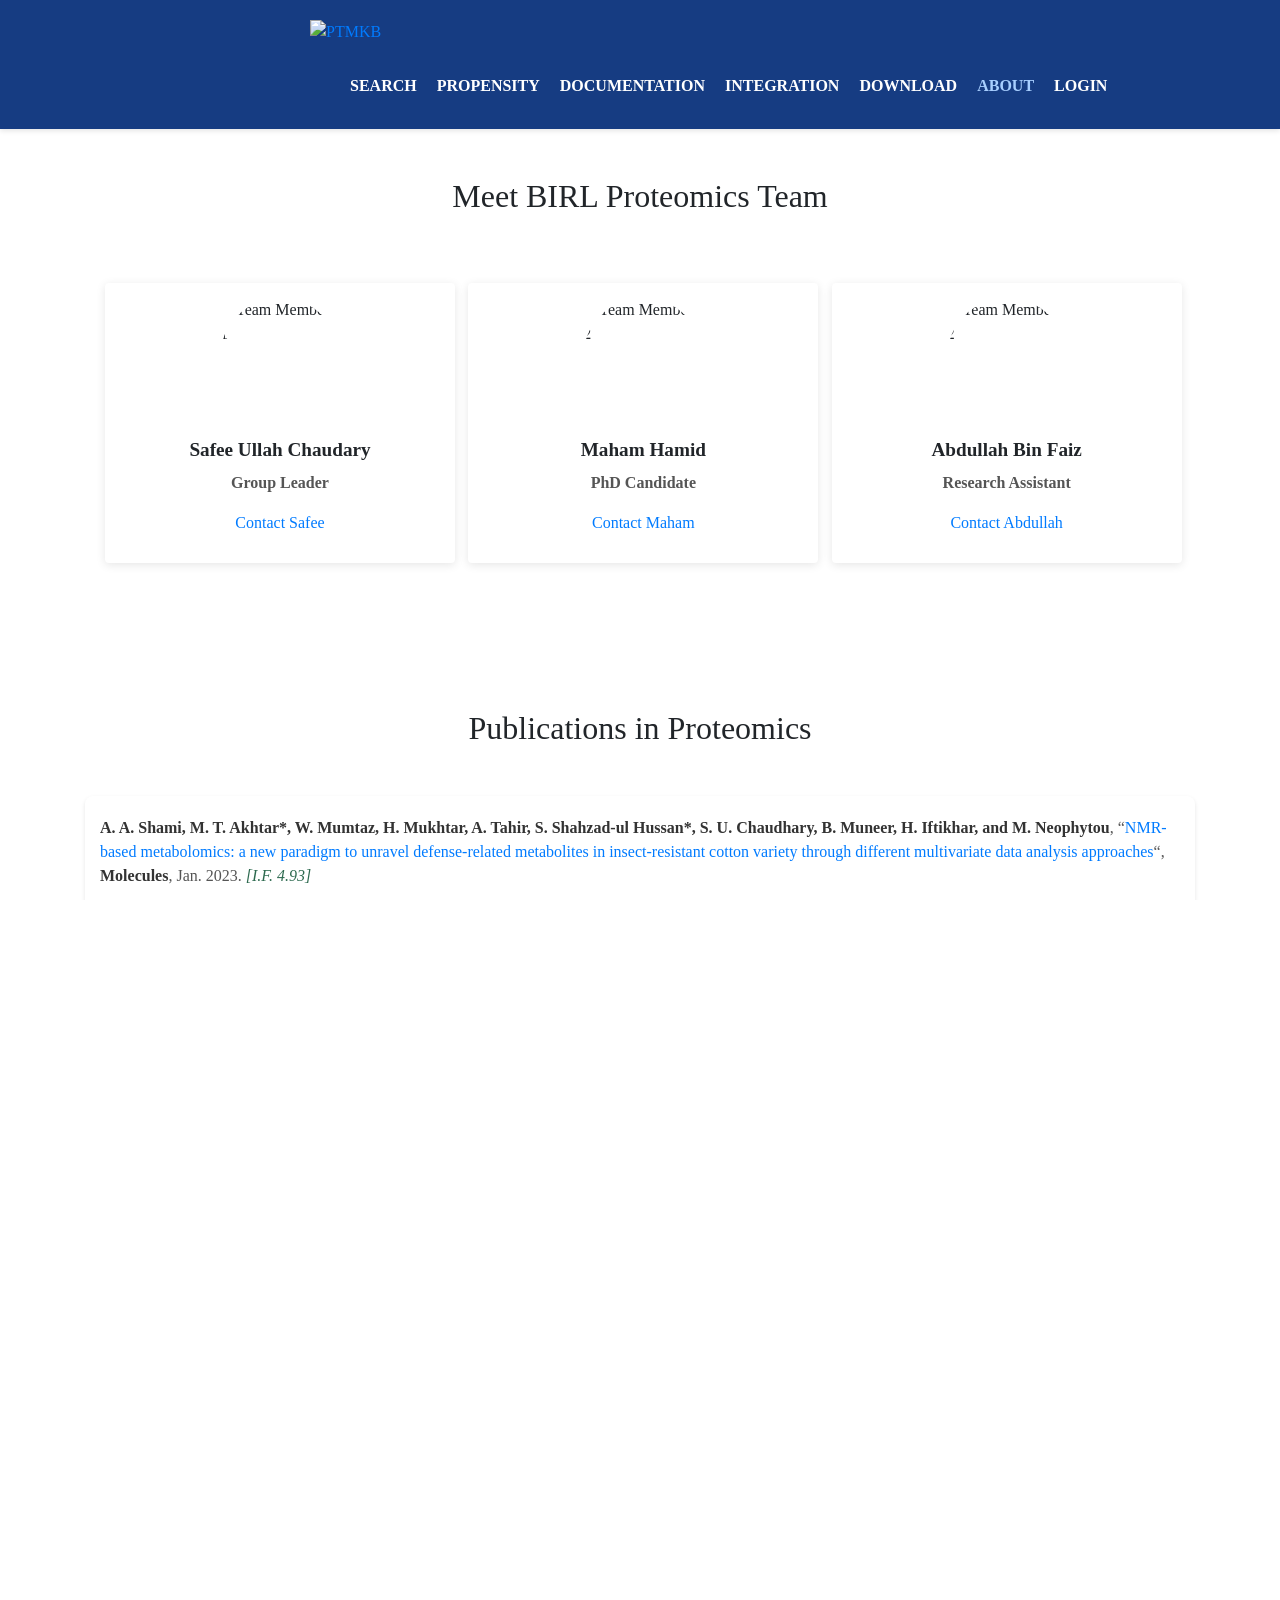
==== commit e9114bdf: "Last changes recorded" ====
--- a/server/templates/about.html
+++ b/server/templates/about.html
@@ -55,17 +55,6 @@
                             <h4>Maham Hamid</h4>
                             <p><strong>PhD Candidate</strong></p>
                             <a href="mailto:21140021@lums.edu.pk">Contact Maham</a>
-                        </div>
-                    </div>
-                </div>
-                
-                <div class="team-member">
-                    <div class="card">
-                        <img src="https://birl.lums.edu.pk/wp-content/uploads/2024/09/thumbnail_Abdullah.jpg" alt="Team Member 3" class="card-img-top mx-auto">
-                        <div class="card-body">
-                            <h4>Muhammad Abdullah Hassan</h4>
-                            <p><strong>Research Associate</strong></p>
-                            <a href="mailto:abdullahofficial82@gmail.com">Contact Muhammad</a>
                         </div>
                     </div>
                 </div>
@@ -135,17 +124,16 @@
 
     <footer class="footer bg-light py-3" style="padding-top: 20px;">
         <div class="container text-center">
-            <p class="mb-0">This website is free and open to all users and there is no login requirement.</p>
+            <p class="mb-0" id="footerYear">This website is free and open to all users and there is no login requirement.</p>
             <p class="mb-0">Biomedical Informatics & Engineering Research Laboratory, Lahore University of Management Sciences</p>
             <p class="mb-0">DHA, Lahore, Pakistan</p>
             <p class="mb-0">+92 (42) 3560 8352</p>
-            <p class="mb-0" id="footerYear"><a href="http://birl.lums.edu.pk/"></a></p>
         </div>
     </footer>
     <script>
         // Get the current year and set it to the span
         const date = new Date().getFullYear();
-        document.getElementById("footerYear").innerHTML = `<a href="http://birl.lums.edu.pk/">© ${date} BIRL</a>`
+        document.getElementById("footerYear").innerHTML = `<a href="http://birl.lums.edu.pk/">© ${date} BIRL</a> — This website is free and open to all users and there is no login requirement.`
     </script>
 </body>
 
--- a/server/static/styles.css
+++ b/server/static/styles.css
@@ -530,7 +530,7 @@
     font-size: 14px;
     color: #333;
     line-height: 1.6;
-    transition: background-color 0.3s ease, transform 0.2s ease, box-shadow 0.3s ease;
+    /* transition: background-color 0.3s ease, transform 0.2s ease, box-shadow 0.3s ease; */
 }
 
 /* Default cell background (light blue-ish) */
@@ -553,12 +553,12 @@
     background-color: #f7f7f7;
     font-weight: 700;
 }
-
+/* 
 .protein-info-container .table td.value:hover {
     background-color: #b0bec5;
     color: #333;
     transform: none;
-}
+} */
 
 /* Focus State for Table Cells */
 .protein-info-container .table td:focus, .protein-info-container .table th:focus {
@@ -653,7 +653,7 @@
 
 #ptmTableSummary td {
     background-color: rgb(186, 226, 254);
-    transition: background 0.2s ease-in-out;
+    transition: background-color 0.1s ease-in-out;
 }
 
 #ptmTableSummary td:hover {
@@ -692,13 +692,7 @@
     box-shadow: 0 4px 10px rgba(0, 0, 0, 0.1);
     padding: 20px;
     text-align: center;
-    transition: transform 0.3s ease, box-shadow 0.3s ease;
-}
-
-/* Hover effect for stat boxes */
-.stat-box:hover {
-    transform: translateY(-10px);
-    box-shadow: 0 10px 15px rgba(0, 0, 0, 0.2);
+    /* transition: transform 0.3s ease, box-shadow 0.3s ease; */
 }
 
 /* Icons */
@@ -742,10 +736,6 @@
     border-left: 5px solid #ff9800;
 }
 
-/* General hover effect for stat-boxes */
-.stat-box:hover {
-    background-color: #f5f5f5;
-}
 
 /* Focus state */
 .stat-box a:focus {
@@ -794,7 +784,7 @@
     box-shadow: 0px 4px 15px rgba(0, 0, 0, 0.1); 
     overflow: hidden;
     flex-grow: 1;
-    width: 95%;
+    /* width: 95%; */
     box-sizing: border-box;
     justify-items: left;
     justify-content: left;
@@ -929,7 +919,7 @@
     border-radius: 10px;
     box-shadow: 0 4px 12px rgba(0, 0, 0, 0.1);
     margin-bottom: 40px;
-    max-width: 90%;
+    /* max-width: 90%; */
     margin: 0 auto;
     overflow: hidden;
     position: relative;
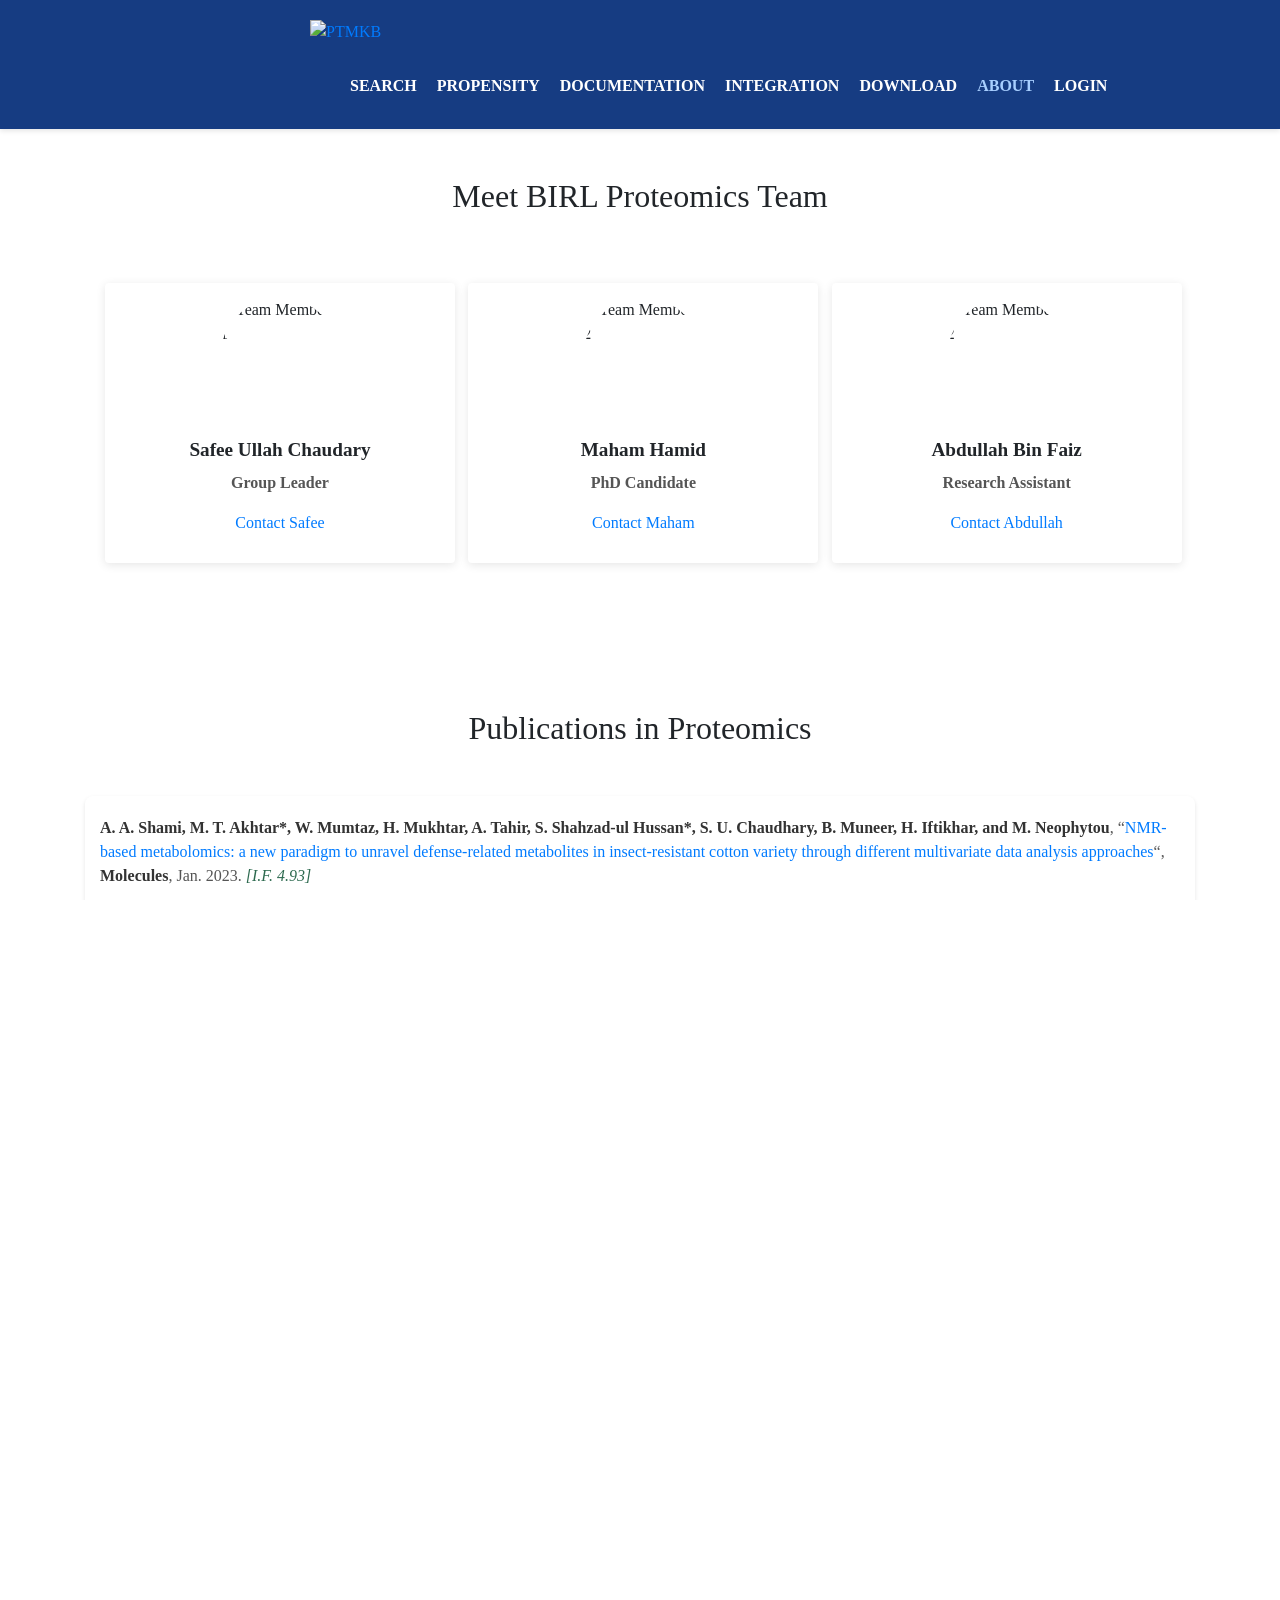
==== commit 84161a04: "Updated footer details" ====
--- a/server/templates/about.html
+++ b/server/templates/about.html
@@ -126,8 +126,7 @@
         <div class="container text-center">
             <p class="mb-0" id="footerYear">This website is free and open to all users and there is no login requirement.</p>
             <p class="mb-0">Biomedical Informatics & Engineering Research Laboratory, Lahore University of Management Sciences</p>
-            <p class="mb-0">DHA, Lahore, Pakistan</p>
-            <p class="mb-0">+92 (42) 3560 8352</p>
+            <p class="mb-0">DHA, Lahore, Pakistan, +92 (42) 3560 8352</p>
         </div>
     </footer>
     <script>
